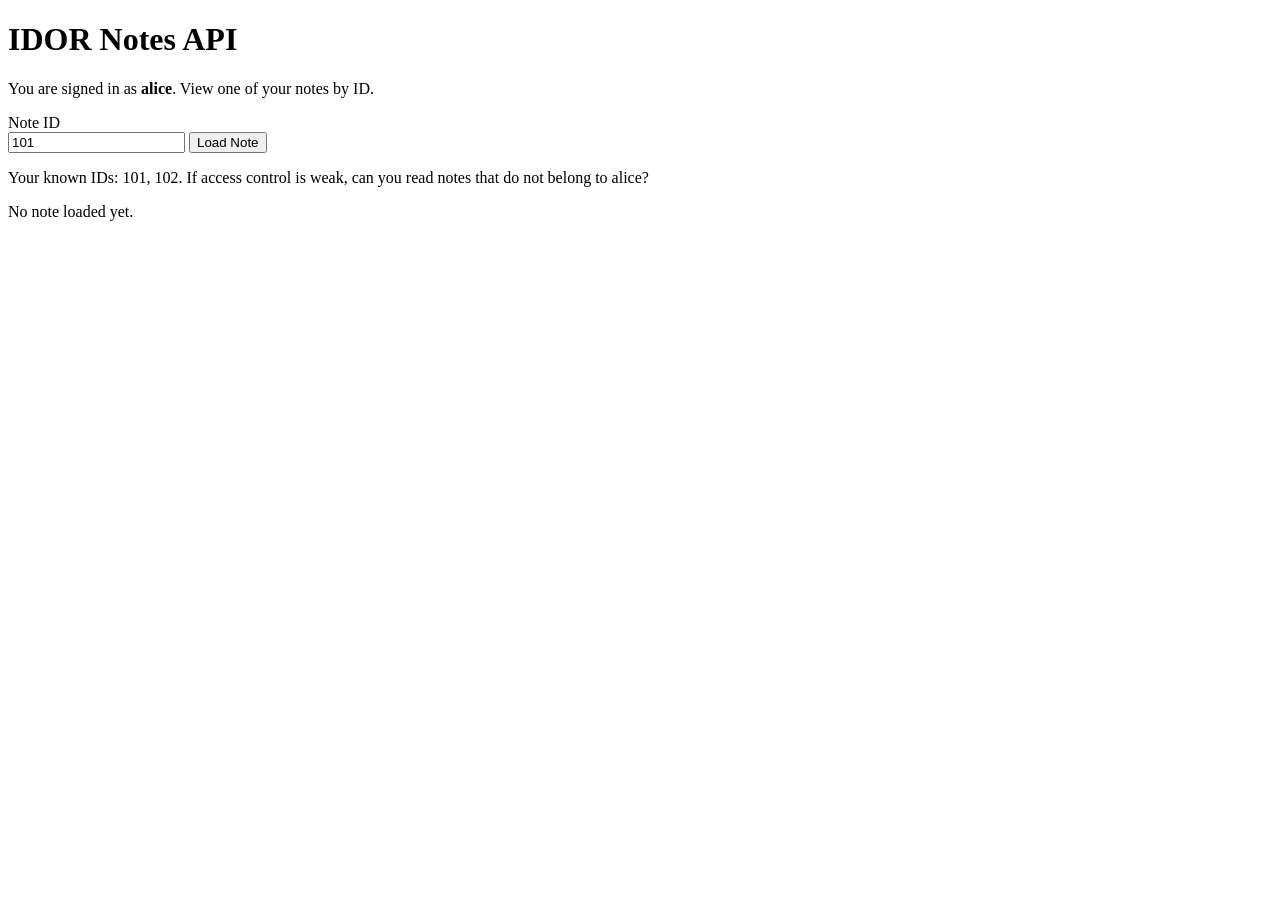
==== web-exploitation-challenges-4-idor-notes-api/index.html @ 68eac98f "Add IDOR Notes API challenge with supporting files, documentation, and styling" ====
<!doctype html>
<html lang="en">
<head>
  <meta charset="utf-8">
  <meta name="viewport" content="width=device-width,initial-scale=1">
  <title>IDOR Notes API</title>
  <link rel="stylesheet" href="/style.css">
</head>
<body>
  <main class="card">
    <h1>IDOR Notes API</h1>
    <p class="lead">
      You are signed in as <strong>alice</strong>. View one of your notes by ID.
    </p>

    <label for="noteId">Note ID</label>
    <div class="row">
      <input id="noteId" type="number" value="101" min="1" step="1">
      <button id="loadBtn">Load Note</button>
    </div>

    <p class="hint">
      Your known IDs: 101, 102. If access control is weak, can you read notes that do not belong to alice?
    </p>

    <section id="result" class="result" aria-live="polite">
      <p>No note loaded yet.</p>
    </section>
  </main>

  <script src="/script.js"></script>
</body>
</html>
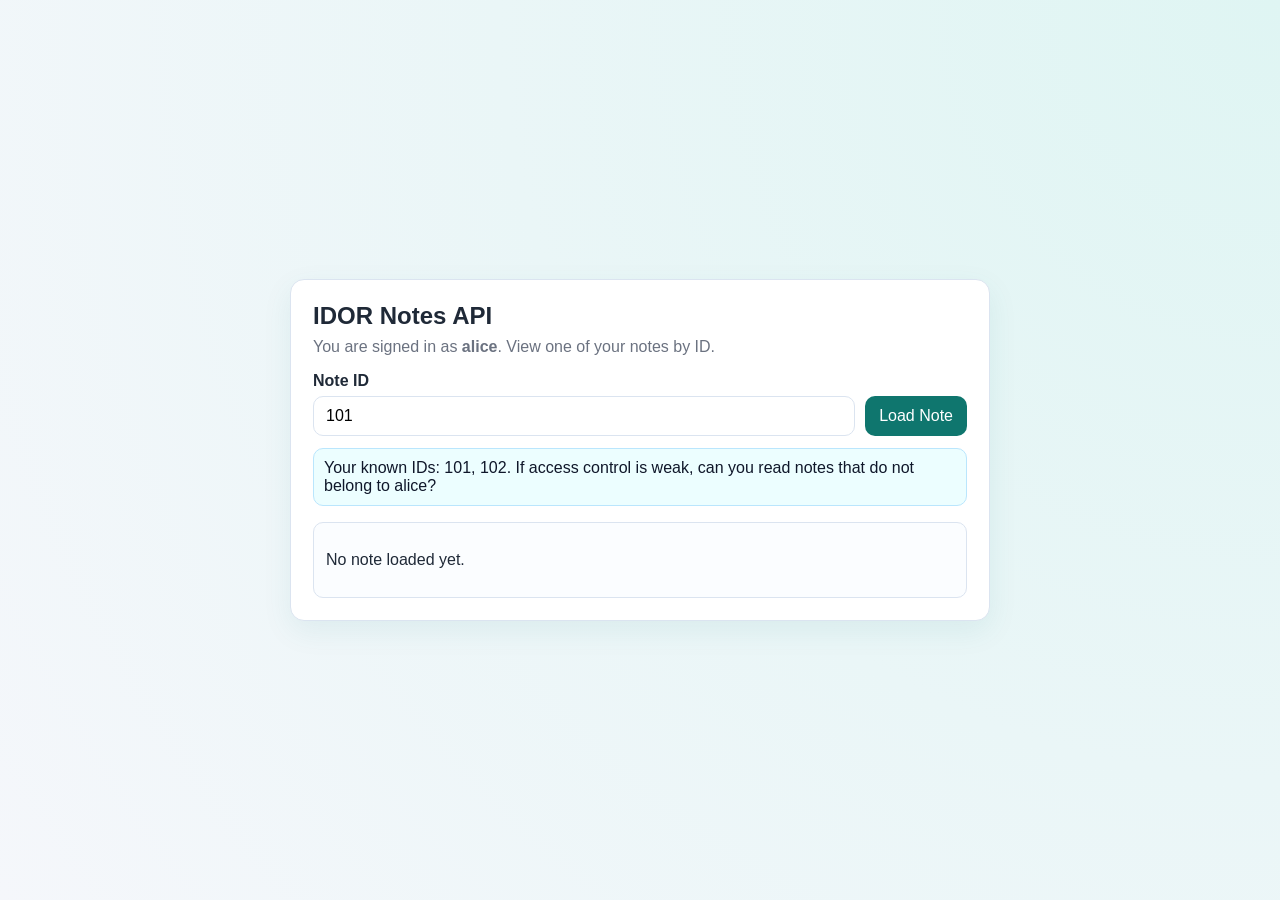
==== commit 8ea51150: "safdsfa" ====
--- a/web-exploitation-challenges-4-idor-notes-api/index.html
+++ b/web-exploitation-challenges-4-idor-notes-api/index.html
@@ -4,7 +4,7 @@
   <meta charset="utf-8">
   <meta name="viewport" content="width=device-width,initial-scale=1">
   <title>IDOR Notes API</title>
-  <link rel="stylesheet" href="/style.css">
+  <link rel="stylesheet" href="style.css">
 </head>
 <body>
   <main class="card">
@@ -28,6 +28,6 @@
     </section>
   </main>
 
-  <script src="/script.js"></script>
+  <script src="script.js"></script>
 </body>
 </html>
--- a/web-exploitation-challenges-4-idor-notes-api/style.css
+++ b/web-exploitation-challenges-4-idor-notes-api/style.css
@@ -0,0 +1,96 @@
+:root {
+  --bg: #f5f7fb;
+  --card: #ffffff;
+  --ink: #1f2937;
+  --soft: #6b7280;
+  --line: #dbe4f0;
+  --accent: #0f766e;
+}
+
+* { box-sizing: border-box; }
+
+body {
+  margin: 0;
+  font-family: "Segoe UI", Tahoma, sans-serif;
+  background: radial-gradient(circle at top right, #dff5f3, var(--bg));
+  color: var(--ink);
+  min-height: 100vh;
+  display: grid;
+  place-items: center;
+  padding: 24px;
+}
+
+.card {
+  width: min(700px, 100%);
+  background: var(--card);
+  border: 1px solid var(--line);
+  border-radius: 14px;
+  padding: 22px;
+  box-shadow: 0 10px 30px rgba(15, 118, 110, 0.08);
+}
+
+h1 {
+  margin-top: 0;
+  margin-bottom: 8px;
+  font-size: 1.5rem;
+}
+
+.lead {
+  margin-top: 0;
+  color: var(--soft);
+}
+
+label {
+  display: block;
+  margin-top: 16px;
+  margin-bottom: 6px;
+  font-weight: 600;
+}
+
+.row {
+  display: flex;
+  gap: 10px;
+}
+
+input, button {
+  font: inherit;
+  border-radius: 10px;
+}
+
+input {
+  flex: 1;
+  border: 1px solid var(--line);
+  padding: 10px 12px;
+}
+
+button {
+  border: 0;
+  background: var(--accent);
+  color: white;
+  padding: 10px 14px;
+  cursor: pointer;
+}
+
+button:hover { filter: brightness(0.95); }
+
+.hint {
+  margin: 12px 0 0;
+  color: #0f172a;
+  background: #ecfeff;
+  border: 1px solid #bae6fd;
+  border-radius: 10px;
+  padding: 10px;
+}
+
+.result {
+  margin-top: 16px;
+  border: 1px solid var(--line);
+  border-radius: 10px;
+  padding: 12px;
+  background: #fbfdff;
+}
+
+.result pre {
+  margin: 0;
+  white-space: pre-wrap;
+}
